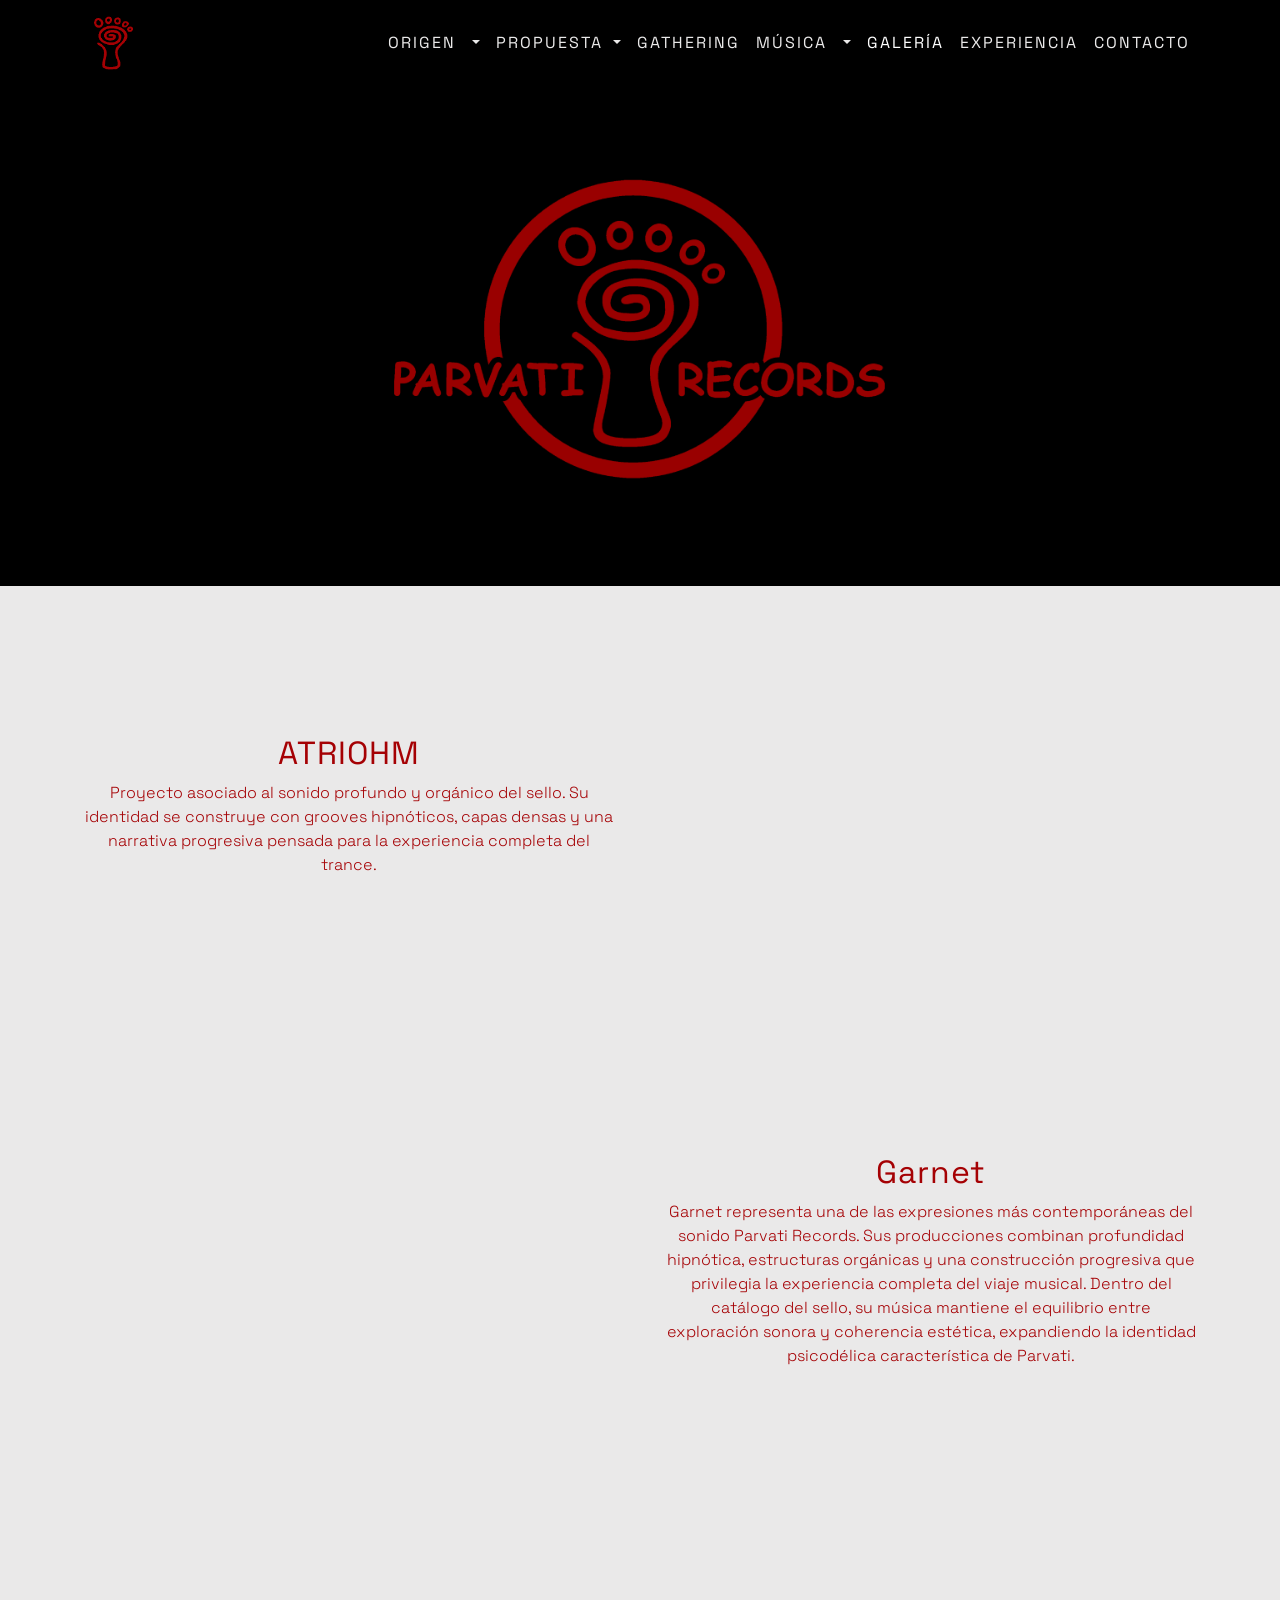
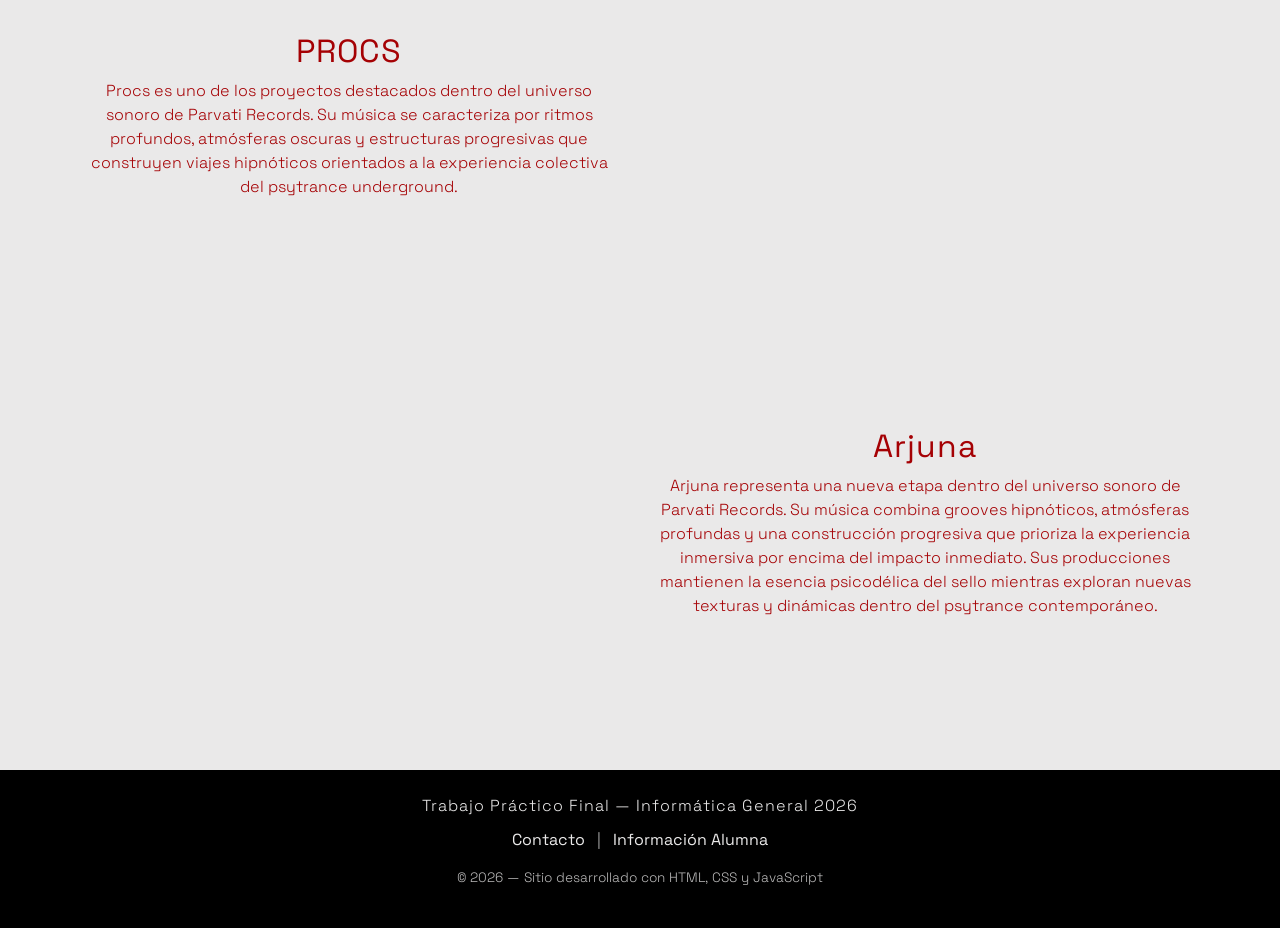
==== paginas/artistas.html @ a2d10d58 "Proyecto final (historial limpio)" ====
<!DOCTYPE html>
<html lang="es">

<head>
    <meta charset="UTF-8" />
    <meta name="viewport" content="width=device-width, initial-scale=1.0" />
    <title>Artistas</title>

    <!-- Fuentes -->
    <link rel="preconnect" href="https://fonts.googleapis.com">
    <link rel="preconnect" href="https://fonts.gstatic.com" crossorigin>
    <link href="https://fonts.googleapis.com/css2?family=Space+Grotesk:wght@300..700&display=swap" rel="stylesheet">

    <!-- Bootstrap CSS -->
    <link href="https://cdn.jsdelivr.net/npm/bootstrap@5.3.3/dist/css/bootstrap.min.css" rel="stylesheet">

    <!-- Tus estilos -->
    <link rel="stylesheet" href="../styles/styles.css">
</head>

<body>

    <!-- NAV (igual a tus páginas) -->
    <nav class="navbar navbar-expand-lg navbar-dark bg-black">
        <div class="container">

            <a class="navbar-brand" href="../index.html">
                <img src="../img/parvati-records-logo.gif" alt="Parvati Logo" height="60">
            </a>

            <button class="navbar-toggler" type="button" data-bs-toggle="collapse" data-bs-target="#menuNav">
                <span class="navbar-toggler-icon"></span>
            </button>

            <div class="collapse navbar-collapse justify-content-end" id="menuNav">
                <ul class="navbar-nav">

                    <!-- desplegable -->
                    <li class="nav-item dropdown">
                        <div class="d-flex align-items-center">

                            <!-- Link que navega -->
                            <a class="nav-link" href="../paginas/origen.html">ORIGEN</a>

                            <!-- Botón que abre el dropdown -->
                            <a class="nav-link dropdown-toggle dropdown-toggle-split" href="#" role="button"
                                data-bs-toggle="dropdown" aria-expanded="false">
                                <span class="visually-hidden">Toggle Dropdown</span>
                            </a>

                            <ul class="dropdown-menu dropdown-menu-dark">

                                <li><a class="dropdown-item" href="./historia.html">Historia</a></li>
                                <li><a class="dropdown-item" href="./evolucion.html">Evolución</a></li>
                            </ul>

                        </div>
                    </li>

                    <li class="nav-item dropdown">
                        <a class="nav-link dropdown-toggle" href="#" role="button" data-bs-toggle="dropdown"
                            aria-expanded="false">
                            PROPUESTA
                        </a>

                        <ul class="dropdown-menu dropdown-menu-dark">

                            <li><a class="dropdown-item" href="./filosofia.html">Filosofía</a></li>
                            <li><a class="dropdown-item" href="./comunidad.html">Comunidad</a></li>
                        </ul>
                    </li>

                    <li class="nav-item"><a class="nav-link" href="./gathering.html">GATHERING</a></li>

                    <li class="nav-item dropdown">
                        <div class="btn-group">

                            <!-- Link a la página principal -->
                            <a class="nav-link" href="./musica.html">MÚSICA</a>

                            <!-- Flechita (solo abre dropdown) -->
                            <a class="nav-link dropdown-toggle dropdown-toggle-split" href="#" role="button"
                                data-bs-toggle="dropdown" aria-expanded="false">
                                <span class="visually-hidden">Toggle Dropdown</span>
                            </a>

                            <!-- Menú -->
                            <ul class="dropdown-menu dropdown-menu-dark">
                                <li><a class="dropdown-item" href="./artistas.html">Artistas</a></li>
                                <li><a class="dropdown-item" href="./estetica-sonora.html">Estética Sonora</a></li>
                            </ul>

                        </div>
                    </li>

                    <li class="nav-item"><a class="nav-link active" href="./galeria.html">GALERÍA</a></li>
                    <li class="nav-item"><a class="nav-link" href="./experiencia.html">EXPERIENCIA</a></li>
                    <li class="nav-item"><a class="nav-link" href="./contacto.html">CONTACTO</a></li>

                </ul>
            </div>

        </div>
    </nav>

    <script src="https://cdn.jsdelivr.net/npm/bootstrap@5.3.3/dist/js/bootstrap.bundle.min.js"></script>

    <!-- banner propuesta -->
    <div class="banner"
        style="background-image: url('../img/bannerparvatirecords.gif'); height: 500px; background-size: cover; background-position: center;">
        <div class="banner-caption text-white text-center" style="padding-top: 150px;">
        </div>
    </div>





    <section class="py-5">
        <div class="container">
            <div class="row text-center align-items-center g-5">
                <div class="col-md-6">
                    <h2>ATRIOHM</h2>
                    <p>
                        Proyecto asociado al sonido profundo y orgánico del sello. Su identidad se construye con grooves
                        hipnóticos,
                        capas densas y una narrativa progresiva pensada para la experiencia completa del trance.
                    </p>
                </div>

                <div class="col-md-6">
                    <iframe data-testid="embed-iframe" style="border-radius:12px"
                        src="https://open.spotify.com/embed/artist/6kv03c4uwitYETlNAaQIGL?utm_source=generator"
                        width="100%" height="352" frameBorder="0" allowfullscreen=""
                        allow="autoplay; clipboard-write; encrypted-media; fullscreen; picture-in-picture"
                        loading="lazy"></iframe>
                </div>
            </div>
        </div>
    </section>





    <section class="fondonaranja py-5">
        <div class="container">
            <div class="row text-center align-items-center g-5">

                <!-- Spotify -->
                <div class="col-md-6">
                    <iframe data-testid="embed-iframe" style="border-radius:12px"
                        src="https://open.spotify.com/embed/artist/3uqeyLfCfpDPL7mVpWsz0X?utm_source=generator"
                        width="100%" height="352" frameBorder="0" allowfullscreen=""
                        allow="autoplay; clipboard-write; encrypted-media; fullscreen; picture-in-picture"
                        loading="lazy"></iframe>
                </div>

                <!-- Texto -->
                <div class="col-md-6 d-flex flex-column align-items-center">
                    <h2>Garnet</h2>
                    <p>
                        Garnet representa una de las expresiones más contemporáneas del sonido Parvati Records.
                        Sus producciones combinan profundidad hipnótica, estructuras orgánicas y una construcción
                        progresiva que privilegia la experiencia completa del viaje musical.
                        Dentro del catálogo del sello, su música mantiene el equilibrio entre exploración sonora
                        y coherencia estética, expandiendo la identidad psicodélica característica de Parvati.
                    </p>
                </div>


            </div>
        </div>
    </section>






    <section class="py-5">
        <div class="container">
            <div class="row text-center align-items-center g-5">
                <div class="col-md-6">
                    <h2>PROCS</h2>
                    <p> Procs es uno de los proyectos destacados dentro del universo sonoro de Parvati Records.
                        Su música se caracteriza por ritmos profundos, atmósferas oscuras y estructuras
                        progresivas que construyen viajes hipnóticos orientados a la experiencia colectiva
                        del psytrance underground.
                    </p>
                </div>

                <div class="col-md-6">
                    <iframe data-testid="embed-iframe" style="border-radius:12px"
                        src="https://open.spotify.com/embed/artist/1I53MYk43ARxk7iHuSEMvn?utm_source=generator"
                        width="100%" height="352" frameBorder="0" allowfullscreen=""
                        allow="autoplay; clipboard-write; encrypted-media; fullscreen; picture-in-picture"
                        loading="lazy"></iframe>
                </div>
            </div>
        </div>
    </section>








    <div class="container">
        <!-- Primera Sección: Imagen izquierda, texto derecha -->
        <div class="row text-center align-items-center">
            <div class="col-md-6 mb-3 mb-md-0"> <!-- Ajuste para margen en dispositivos móviles -->
                <iframe data-testid="embed-iframe" style="border-radius:12px"
                    src="https://open.spotify.com/embed/album/2Qt8G5e68qoBMQvo1HiLAc?utm_source=generator" width="100%"
                    height="352" frameBorder="0" allowfullscreen=""
                    allow="autoplay; clipboard-write; encrypted-media; fullscreen; picture-in-picture"
                    loading="lazy"></iframe><br>
            </div>
            <div class="col-md-6 d-flex flex-column align-items-center">
                <h2>Arjuna</h2>
                <p>
                    Arjuna representa una nueva etapa dentro del universo sonoro de Parvati Records.
                    Su música combina grooves hipnóticos, atmósferas profundas y una construcción
                    progresiva que prioriza la experiencia inmersiva por encima del impacto inmediato.
                    Sus producciones mantienen la esencia psicodélica del sello mientras exploran
                    nuevas texturas y dinámicas dentro del psytrance contemporáneo.

                </p>
            </div>
        </div>
    </div>




    <!-- FOOTER -->
    <footer class="pie-sitio">
        <div class="container text-center py-4">
            <p class="texto-footer">Trabajo Práctico Final — Informática General 2026</p>
            <div class="enlaces-footer">
                <a href="./contacto.html">Contacto</a>
                <span class="separador">|</span>
                <a href="./datos.html">Información Alumna</a>
            </div>
            <p class="texto-pequeno mt-3">© 2026 — Sitio desarrollado con HTML, CSS y JavaScript</p>
        </div>
    </footer>

</body>

</html>
---- styles/styles.css ----
/* Defino los estilos generales del sitio, establezco el color de fondo,
el color de la tipografia principal y la tipografía base. */
body {
    background-color: #eae9e9;
    color: #a50104;
    font-family: "Space Grotesk", sans-serif;
}


/* Personalizo los enlaces del menú de navegación sobre el navbar. */
.navbar-nav .nav-link {
    color: #eae9e9; /* Color de navegación */
    font-weight: 400;
    letter-spacing: 2px;
}


/* Color al pasar el cursor. */
.navbar-nav .nav-link:hover {
    color: #a50104;
}


/* Ajusto la tipografía de los elementos del menú desplegable. */
.dropdown-item {
    font-family: "Space Grotesk", sans-serif;
    letter-spacing: 1px;
}


/* Dejo establecida una jerarquía visual para los títulos principales. */
h1, h2, h3 {
    font-weight: 400;
    letter-spacing: 1px;
}


/* Defino un peso tipográfico más liviano para los párrafos para mejorar la legibilidad
y generar contraste con los títulos. */
p {
    font-weight: 300;
}


/* Configuro la sección hero como contenedor relativo para permitir posicionar
elementos internos y controlar el recorte visual tipo banner. */
.hero-banner {
    position: relative;
    width: 100%;
    height: 70vh; /* altura tipo banner */
    overflow: hidden;
}



/* Defino el estilo de las miniaturas de la galería para que la proporcion sea uniforme y bordes suavizados. */
.gallery-thumb {
  width: 100%;
  height: 220px;
  object-fit: cover;
  border-radius: 8px;
  transition: transform 0.2s ease, opacity 0.2s ease;
}


/* agrego una animacion sutil escalo un poco la imagen y reduzco opacidad */

.gallery-thumb:hover {
  transform: scale(1.02);
  opacity: 0.9;
}


/* primer conteiner texto + imagen */
.segundo, .cuarto {
  padding: 16px 16px;
}


/* Separación vertical cuando las columnas se apilan (mobile) */
.segundo .row,
.cuarto .row{
  row-gap: 20px;
}

/* En mobile no bajo imágenes */
.segundo img,
.cuarto img{
  margin-top: 0;
}

.segundo h2{
    margin-top: 25px;
}

.segundo p, .cuarto p {
    margin-bottom: 16px;
}




/* Botón del sitio */
.btn-parvati {
    border: 2px solid #a50104;
    color: #a50104;
    background-color: transparent;
    padding: 10px 26px;
    letter-spacing: 1px;
    transition: all 0.3s ease;
}


/* Interacción al pasar el cursor */
.btn-parvati:hover {
    background-color: #a50104;
    color: #ffffff;
}



/* Banner con imagen de fondo */

.cta-banner {
    position: relative;
    width: 100%;
    height: 60vh;
    margin: 100px 0 10px 0;

    background-size: cover;
    background-position: center;
    background-repeat: no-repeat;

    display: flex;
    justify-content: center;
    align-items: center;
    text-align: center;

    overflow: hidden;
}
/* Banner Home */
.banner-inicio {
    background-image: url("../img/parvati9.gif");
}

/* Banner Origen */
.banner-origen {
    background-image: url("../img/parvati13.gif");
}

/* Banner propuesta */
.banner-propuesta {
    background-image: url("../img/nuevasgeneraciones.gif");
}

/* Banner gathering */
.banner-gathering {
    background-image: url("../img/bannergathering2.gif");
}


.banner-musica {
    background-image: url("../img/bannermusica2.gif");
}

/* Overlay oscuro */
.cta-banner::after {
    content: "";
    position: absolute;
    inset: 0;
    background: rgba(0,0,0,0.45);
    z-index: 1;
}




/* Texto y botón por encima del overlay */
.cta-contenido {
    position: relative;
    z-index: 2;
    color: white;
    max-width: 600px;
}










/* Defino el pie del sitio como cierre visual con fondo oscuro y contraste alto */
.pie-sitio{
    background-color: #000;
    color: #eae9e9;
    margin-top: 60px;
}

/* Texto principal del footer */
.texto-footer{
    margin: 0;
    letter-spacing: 1px;
}

/* Contenedor de enlaces complementarios solicitados por la consigna */
.enlaces-footer{
    margin-top: 10px;
}

.enlaces-footer a{
    color: #eae9e9;
    text-decoration: none;
    margin: 0 8px;
    transition: color 0.2s ease;
}

.enlaces-footer a:hover{
    color: #a50104;
}

/* Separador visual entre enlaces */
.separador{
    opacity: 0.6;
}

/* Texto secundario inferior */
.texto-pequeno{
    font-size: 0.85rem;
    opacity: 0.8;
}



.bloque-info{
  background-color: #a50104;
  color: #eae9e9;
  padding: 80px 20px;
}


/* Bloques claros solo texto (h2 + p) */
.bloque-texto{
  padding: 120px 20px;   /* aire vertical */
}

/* Ajustes finos dentro del bloque */
.bloque-texto h1,
.bloque-texto .h2{
  margin-bottom: 18px;
}

.bloque-texto p{
  margin-bottom: 0;
  line-height: 1.7;  /* mejora lectura y da aire */
  max-width: 900px;  /* opcional: mejor ritmo */
  margin-left: auto;
  margin-right: auto;
}




.btn-parvati2 {
    border: 2px solid #eae9e9;
    color: #eae9e9;
    background-color: transparent;
    padding: 10px 26px;
    letter-spacing: 1px;
    transition: all 0.3s ease;
    text-decoration: none;
}

.btn-parvati2:hover {
    background-color: #a50104;
    border-color: #a50104;
    color: white;
}



.img-dos {
margin-top: 30px;
    padding: 20px;

}


.gallery-thumb{
  width: 100%;
  height: 220px;
  object-fit: cover;
  border-radius: 14px;
  transition: transform .2s ease, opacity .2s ease;
}
.gallery-thumb:hover{
  transform: scale(1.01);
  opacity: .95;
}
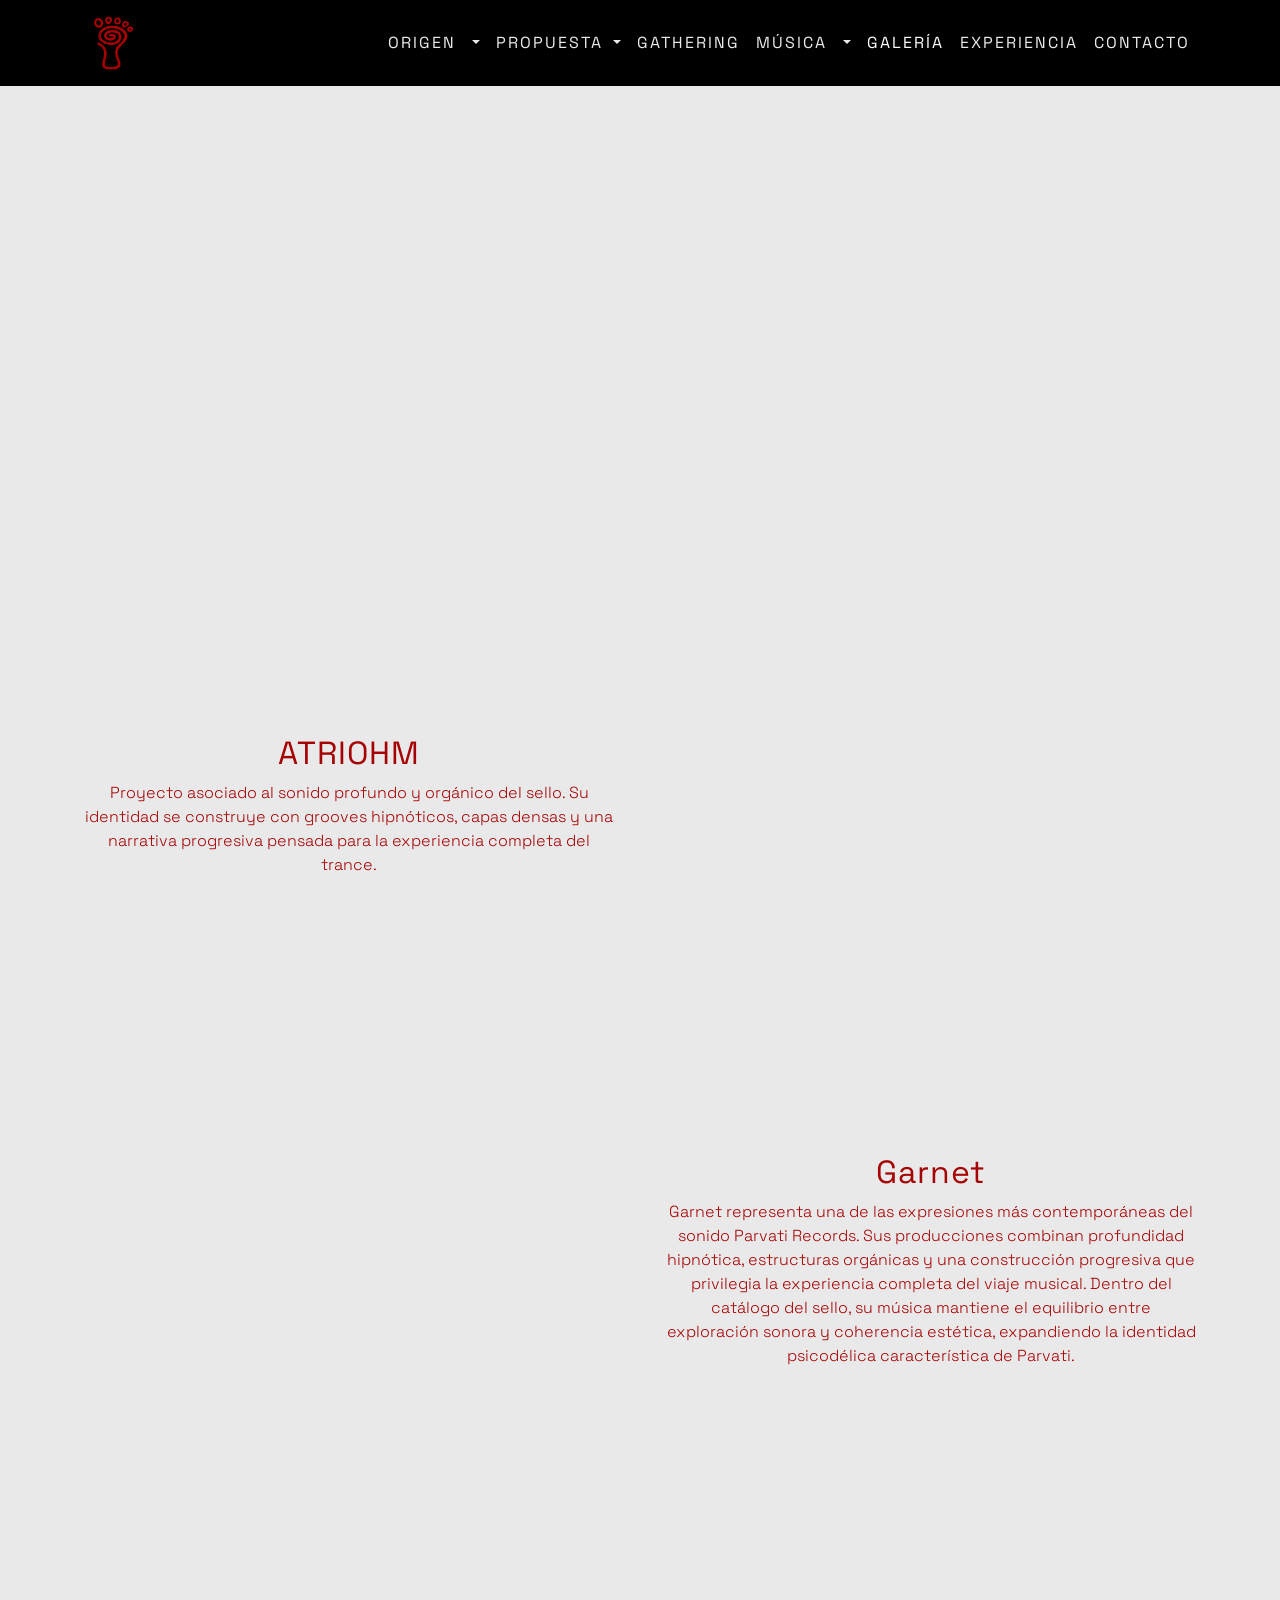
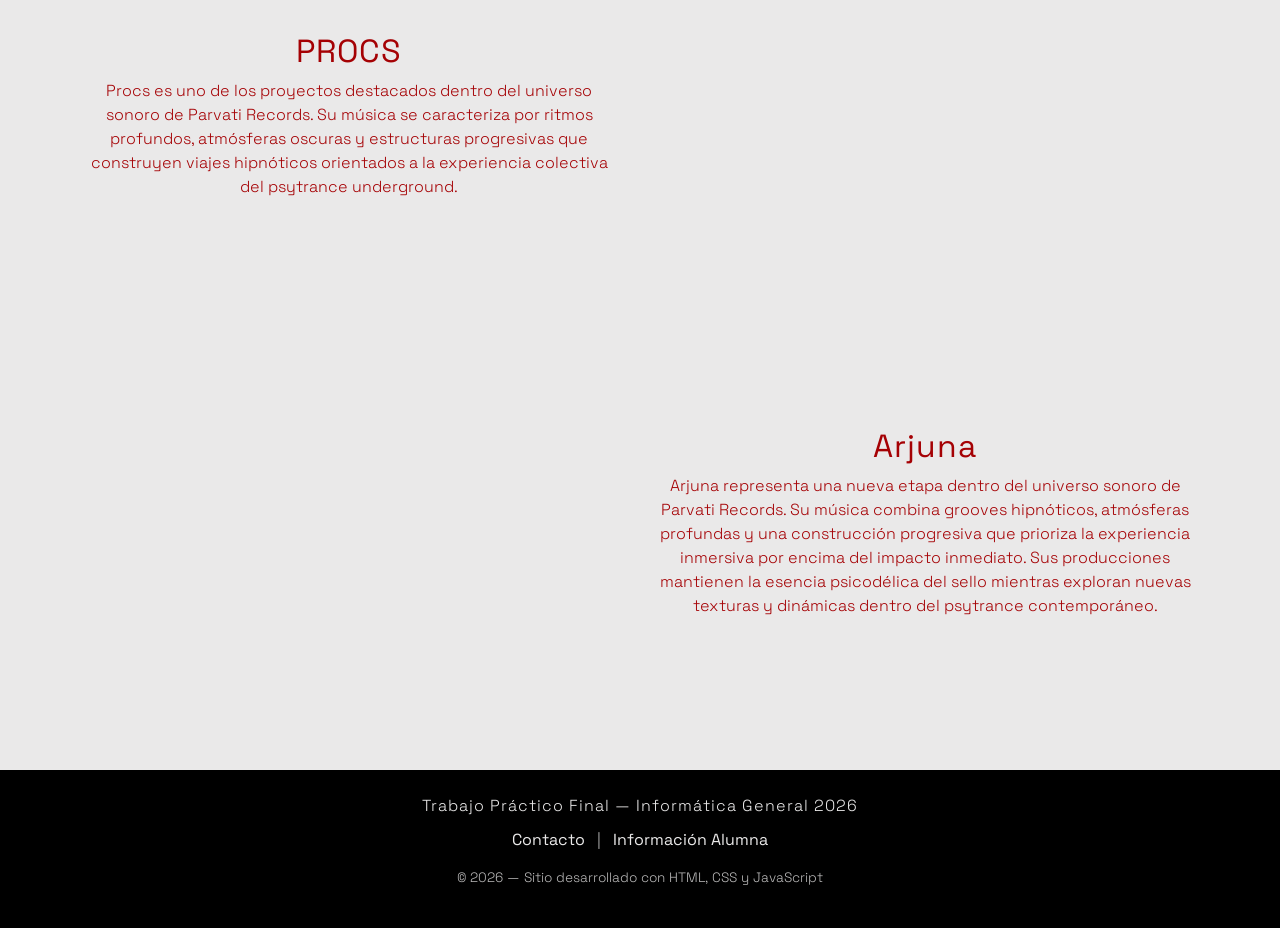
==== commit dbb46403: "optimizacion de imagenes" ====
--- a/paginas/artistas.html
+++ b/paginas/artistas.html
@@ -107,7 +107,7 @@
 
     <!-- banner propuesta -->
     <div class="banner"
-        style="background-image: url('../img/bannerparvatirecords.gif'); height: 500px; background-size: cover; background-position: center;">
+        style="background-image: url('../img/bannerparvatirecords.webp'); height: 500px; background-size: cover; background-position: center;">
         <div class="banner-caption text-white text-center" style="padding-top: 150px;">
         </div>
     </div>
--- a/styles/styles.css
+++ b/styles/styles.css
@@ -298,4 +298,41 @@
 .gallery-thumb:hover{
   transform: scale(1.01);
   opacity: .95;
+}
+
+
+/* FORMULARIO CONTACTO */
+
+.formulario-contacto {
+  background-color: #e1e1e1; /* gris oscuro */
+  padding: 2.5rem;
+  border-radius: 18px;
+
+  /* separación visual */
+  box-shadow:
+    0 20px 40px rgba(0,0,0,0.35),
+    0 0 0 1px rgba(255,255,255,0.04);
+
+  color: #6d2424;
+}
+
+/* inputs */
+.formulario-contacto .form-control,
+.formulario-contacto .form-select {
+  background-color: #a0a0a0;
+  border: 1px solid rgba(234,233,233,0.2);
+  color: #a50104;
+ 
+}
+
+.formulario-contacto .form-control:focus,
+.formulario-contacto .form-select:focus {
+  background-color: #0b0b0b;
+  border-color: rgba(234,233,233,0.45);
+  box-shadow: none;
+}
+
+/* labels */
+.formulario-contacto .form-label {
+  letter-spacing: 1px;
 }
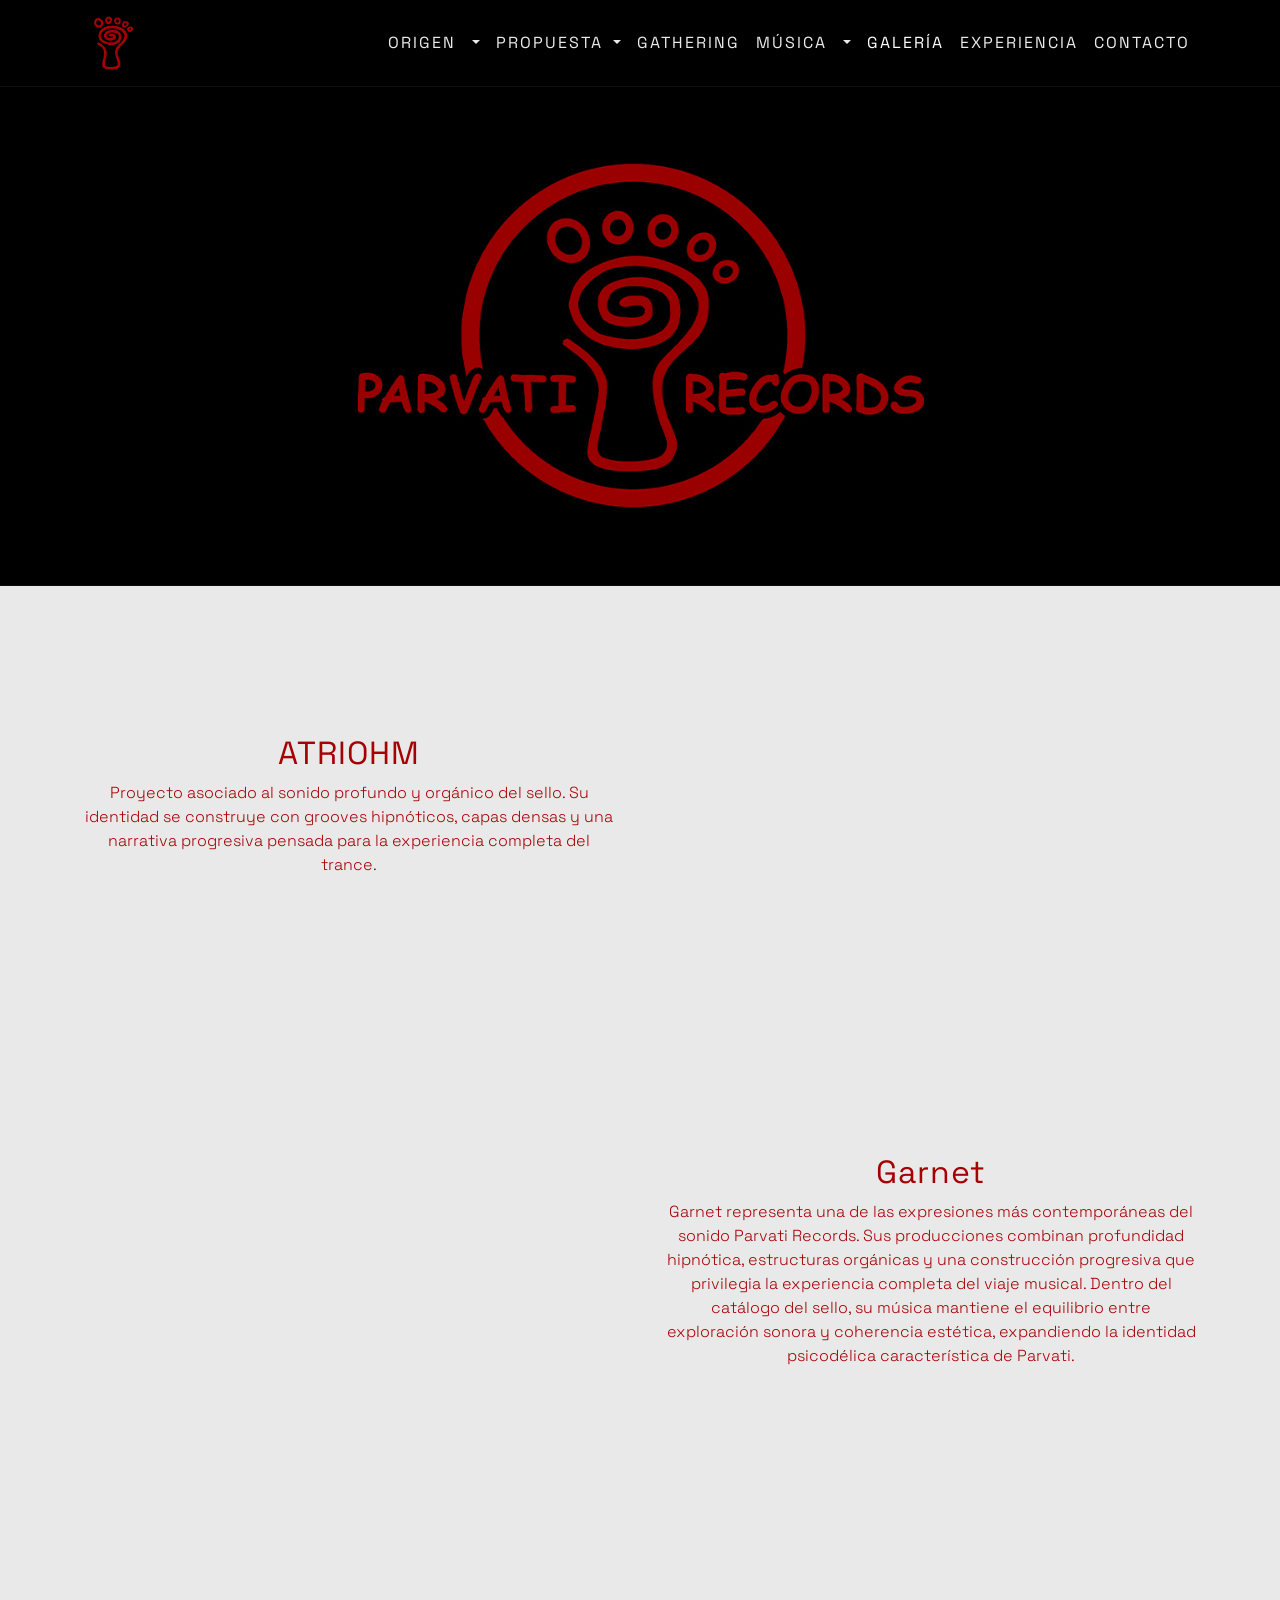
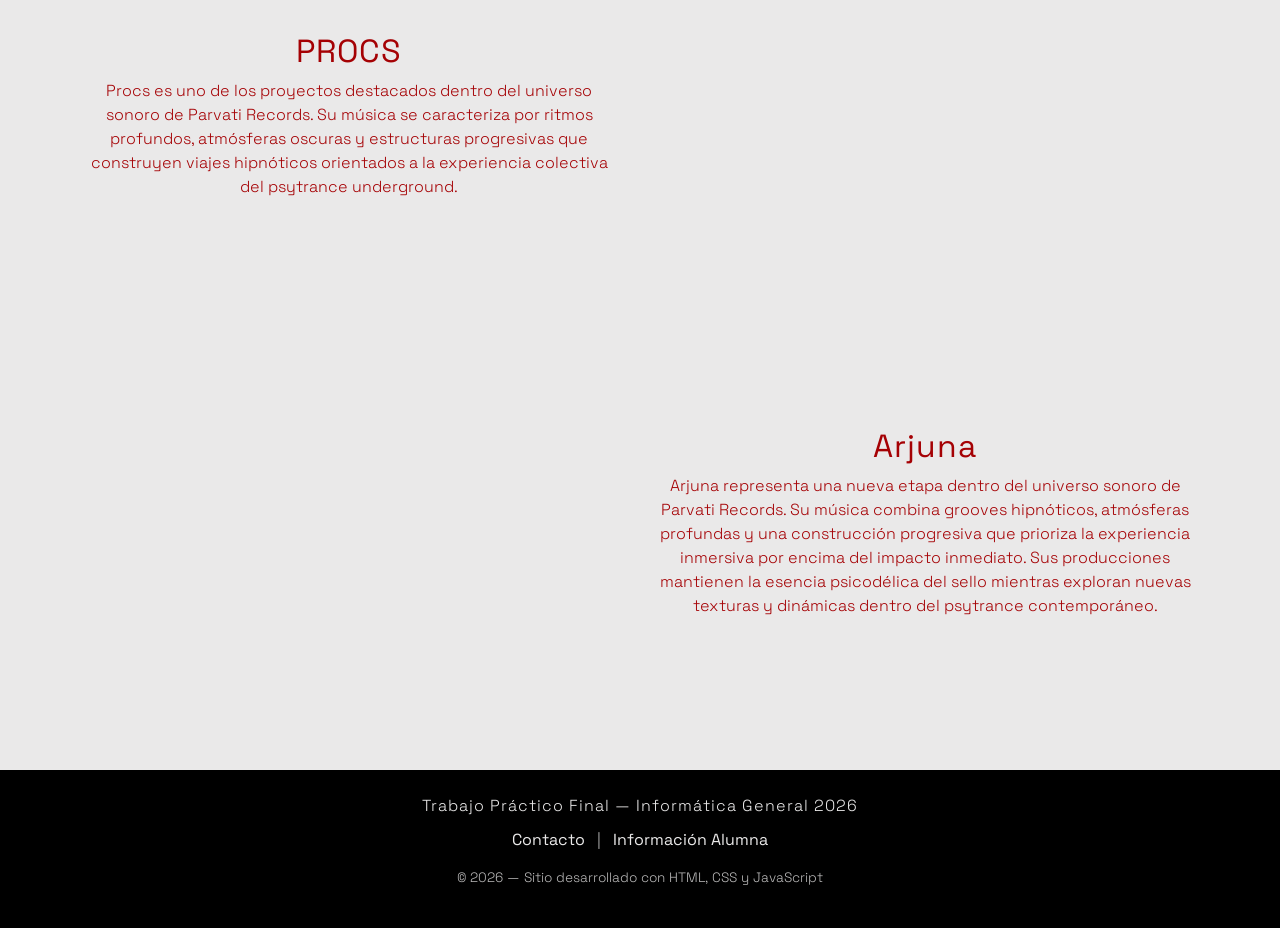
==== commit a0300b45: "favicon" ====
--- a/paginas/artistas.html
+++ b/paginas/artistas.html
@@ -107,7 +107,7 @@
 
     <!-- banner propuesta -->
     <div class="banner"
-        style="background-image: url('../img/bannerparvatirecords.webp'); height: 500px; background-size: cover; background-position: center;">
+        style="background-image: url('../img/bannerparvatirecords.jpg'); height: 500px; background-size: cover; background-position: center;">
         <div class="banner-caption text-white text-center" style="padding-top: 150px;">
         </div>
     </div>
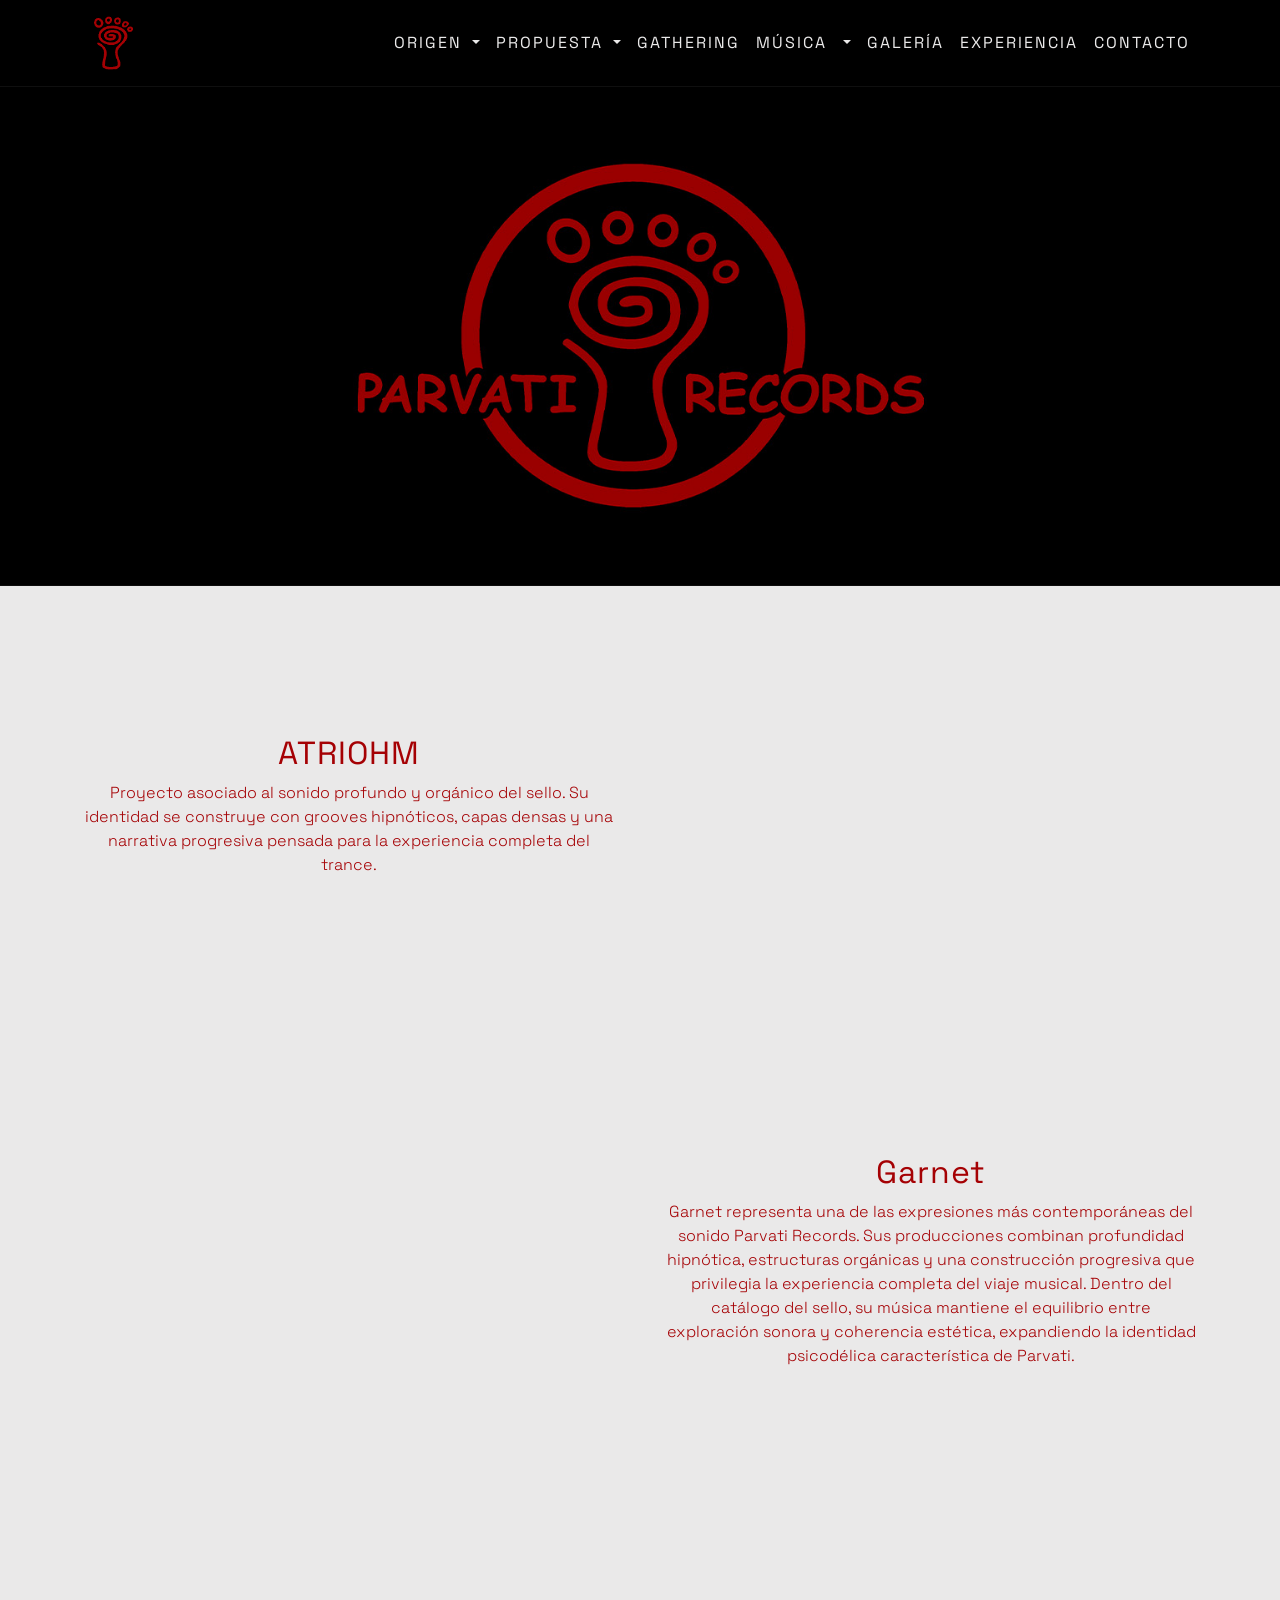
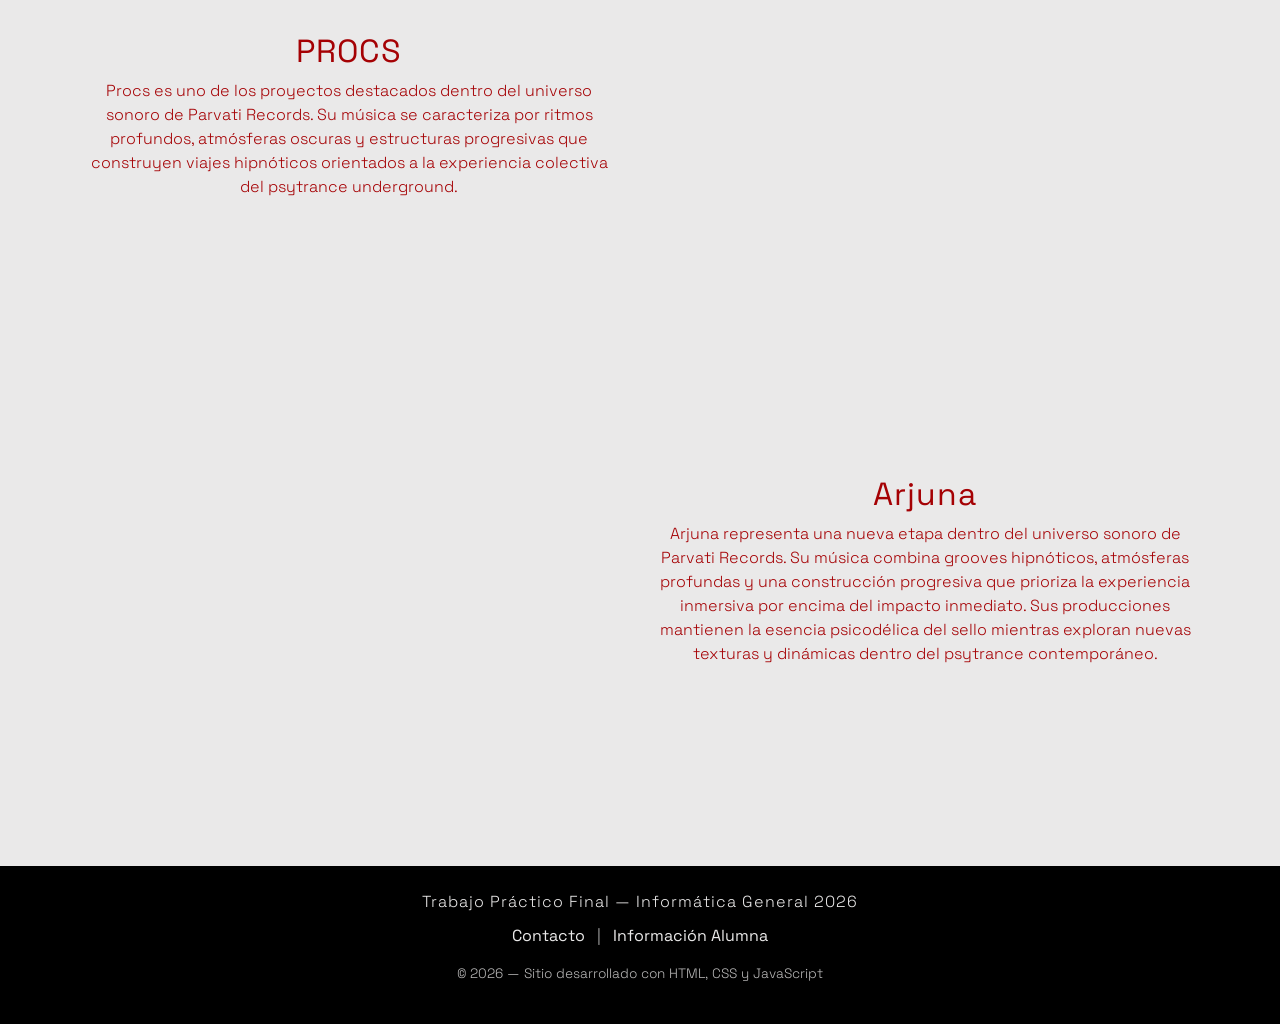
==== commit a9d9dd9d: "ultimactualizacion" ====
--- a/paginas/artistas.html
+++ b/paginas/artistas.html
@@ -5,6 +5,7 @@
     <meta charset="UTF-8" />
     <meta name="viewport" content="width=device-width, initial-scale=1.0" />
     <title>Artistas</title>
+    <link rel="icon" type="image/png" href="../img/parvati-records-logo.png">
 
     <!-- Fuentes -->
     <link rel="preconnect" href="https://fonts.googleapis.com">
@@ -20,86 +21,113 @@
 
 <body>
 
-    <!-- NAV (igual a tus páginas) -->
     <nav class="navbar navbar-expand-lg navbar-dark bg-black">
-        <div class="container">
-
+
+        <!-- container centra el contenido y limita el ancho -->
+        <div class="container">
+
+            <!-- LOGO DEL SITIO
+             al hacer click vuelve al inicio -->
             <a class="navbar-brand" href="../index.html">
                 <img src="../img/parvati-records-logo.gif" alt="Parvati Logo" height="60">
             </a>
 
+            <!-- BOTÓN HAMBURGUESA (visible en mobile)
+             permite abrir/cerrar el menú -->
             <button class="navbar-toggler" type="button" data-bs-toggle="collapse" data-bs-target="#menuNav">
+
+                <!-- icono hamburguesa generado por Bootstrap -->
                 <span class="navbar-toggler-icon"></span>
             </button>
 
+            <!-- CONTENEDOR COLAPSABLE
+             se oculta en mobile y se expande en desktop -->
             <div class="collapse navbar-collapse justify-content-end" id="menuNav">
+
+                <!-- LISTA PRINCIPAL DE LINKS -->
                 <ul class="navbar-nav">
 
-                    <!-- desplegable -->
+
                     <li class="nav-item dropdown">
-                        <div class="d-flex align-items-center">
-
-                            <!-- Link que navega -->
-                            <a class="nav-link" href="../paginas/origen.html">ORIGEN</a>
-
-                            <!-- Botón que abre el dropdown -->
-                            <a class="nav-link dropdown-toggle dropdown-toggle-split" href="#" role="button"
-                                data-bs-toggle="dropdown" aria-expanded="false">
-                                <span class="visually-hidden">Toggle Dropdown</span>
-                            </a>
-
-                            <ul class="dropdown-menu dropdown-menu-dark">
-
-                                <li><a class="dropdown-item" href="./historia.html">Historia</a></li>
-                                <li><a class="dropdown-item" href="./evolucion.html">Evolución</a></li>
-                            </ul>
-
-                        </div>
-                    </li>
+
+                        <!-- link principal + disparador del dropdown -->
+                        <a class="nav-link dropdown-toggle" href="./origen.html" role="button" data-bs-toggle="dropdown"
+                            aria-expanded="false">
+
+                            ORIGEN
+                        </a>
+
+                        <!-- menú desplegable -->
+                        <ul class="dropdown-menu dropdown-menu-dark">
+                            <li><a class="dropdown-item" href="./historia.html">Historia</a></li>
+                            <li><a class="dropdown-item" href="./evolucion.html">Evolución</a></li>
+                        </ul>
+
+                    </li>
+
+
 
                     <li class="nav-item dropdown">
-                        <a class="nav-link dropdown-toggle" href="#" role="button" data-bs-toggle="dropdown"
-                            aria-expanded="false">
+
+                        <!-- link principal que también abre el dropdown -->
+                        <a class="nav-link dropdown-toggle" href="./propuesta.html" role="button"
+                            data-bs-toggle="dropdown" aria-expanded="false">
+
                             PROPUESTA
                         </a>
 
+                        <!-- opciones internas -->
                         <ul class="dropdown-menu dropdown-menu-dark">
-
                             <li><a class="dropdown-item" href="./filosofia.html">Filosofía</a></li>
                             <li><a class="dropdown-item" href="./comunidad.html">Comunidad</a></li>
                         </ul>
-                    </li>
-
-                    <li class="nav-item"><a class="nav-link" href="./gathering.html">GATHERING</a></li>
-
-                    <li class="nav-item dropdown">
-                        <div class="btn-group">
-
-                            <!-- Link a la página principal -->
-                            <a class="nav-link" href="./musica.html">MÚSICA</a>
-
-                            <!-- Flechita (solo abre dropdown) -->
-                            <a class="nav-link dropdown-toggle dropdown-toggle-split" href="#" role="button"
-                                data-bs-toggle="dropdown" aria-expanded="false">
-                                <span class="visually-hidden">Toggle Dropdown</span>
-                            </a>
-
-                            <!-- Menú -->
-                            <ul class="dropdown-menu dropdown-menu-dark">
-                                <li><a class="dropdown-item" href="./artistas.html">Artistas</a></li>
-                                <li><a class="dropdown-item" href="./estetica-sonora.html">Estética Sonora</a></li>
-                            </ul>
-
-                        </div>
-                    </li>
-
-                    <li class="nav-item"><a class="nav-link active" href="./galeria.html">GALERÍA</a></li>
-                    <li class="nav-item"><a class="nav-link" href="./experiencia.html">EXPERIENCIA</a></li>
-                    <li class="nav-item"><a class="nav-link" href="./contacto.html">CONTACTO</a></li>
+
+                    </li>
+
+
+                    <li class="nav-item">
+                        <a class="nav-link" href="./gathering.html">GATHERING</a>
+                    </li>
+
+
+
+                    <li class="nav-item dropdown d-flex align-items-center">
+
+                        <!-- link que lleva a la página principal -->
+                        <a class="nav-link" href="./musica.html">MÚSICA</a>
+
+                        <!-- flecha que abre solo el dropdown -->
+                        <a class="nav-link dropdown-toggle dropdown-toggle-split" href="#" role="button"
+                            data-bs-toggle="dropdown" aria-expanded="false">
+
+                            <!-- accesibilidad para lectores de pantalla -->
+                            <span class="visually-hidden">Toggle Dropdown</span>
+                        </a>
+
+                        <!-- submenu -->
+                        <ul class="dropdown-menu dropdown-menu-dark">
+                            <li><a class="dropdown-item" href="./artistas.html">Artistas</a></li>
+                            <li><a class="dropdown-item" href="./estetica-sonora.html">Estética Sonora</a></li>
+                        </ul>
+
+                    </li>
+
+
+                 
+                    <li class="nav-item">
+                        <a class="nav-link" href="./galeria.html">GALERÍA</a>
+                    </li>
+
+                    <li class="nav-item">
+                        <a class="nav-link" href="./experiencia.html">EXPERIENCIA</a>
+                    </li>
+
+                    <li class="nav-item">
+                        <a class="nav-link" href="./contacto.html">CONTACTO</a>
+                    </li>
 
                 </ul>
             </div>
-
         </div>
     </nav>
 
@@ -207,7 +235,7 @@
 
 
 
-
+<section class="py-5">
     <div class="container">
         <!-- Primera Sección: Imagen izquierda, texto derecha -->
         <div class="row text-center align-items-center">
@@ -231,7 +259,7 @@
             </div>
         </div>
     </div>
-
+</section>
 
 
 
--- a/styles/styles.css
+++ b/styles/styles.css
@@ -288,17 +288,6 @@
 }
 
 
-.gallery-thumb{
-  width: 100%;
-  height: 220px;
-  object-fit: cover;
-  border-radius: 14px;
-  transition: transform .2s ease, opacity .2s ease;
-}
-.gallery-thumb:hover{
-  transform: scale(1.01);
-  opacity: .95;
-}
 
 
 /* FORMULARIO CONTACTO */
@@ -335,4 +324,78 @@
 /* labels */
 .formulario-contacto .form-label {
   letter-spacing: 1px;
+}
+
+
+
+
+
+
+/* =========================
+   OPCIONES DEL JUEGO
+========================= */
+
+.opcion {
+  padding: 12px 16px;
+  border: 1px solid #a50104;
+  border-radius: 6px;
+  cursor: pointer;
+  transition: all 0.25s ease;
+}
+
+/* hover */
+.opcion:hover {
+  background-color: #a50104;
+  color: #fff;
+  transform: translateY(-2px);
+}
+
+
+/* =========================
+   SELECCION DE LA OPCION
+========================= */
+.seleccionada {
+  outline: 2px solid #a50104;
+  font-weight: 600;
+}
+
+
+/* =========================
+   Respuesta correcta e incorrecta
+=========================
+
+a la clase correcta, que cree en js , le agrego un pseudo elemento :after para que una vez que l ususario haga click en la respuesta me agregue un elemento, en este caso el emoji*/
+
+
+.correcta::after {
+    content: "✅";
+    margin-left: 16px;
+
+}
+
+
+.incorrecta::after {
+    content: "❌";
+    margin-left: 16px;
+
+}
+
+
+/*  Estilos para el fondo que contiene la imagen seleccionada en la galeria  */
+.lightbox {
+  position: fixed;
+  top: 0;
+  left: 0;
+  width: 100%;
+  height: 100%;
+  background: rgba(0,0,0,0.9);
+  display: none;
+  justify-content: center;
+  align-items: center;
+  z-index: 9999;
+}
+
+.lightbox-img {
+  max-width: 90%;
+  max-height: 90%;
 }
